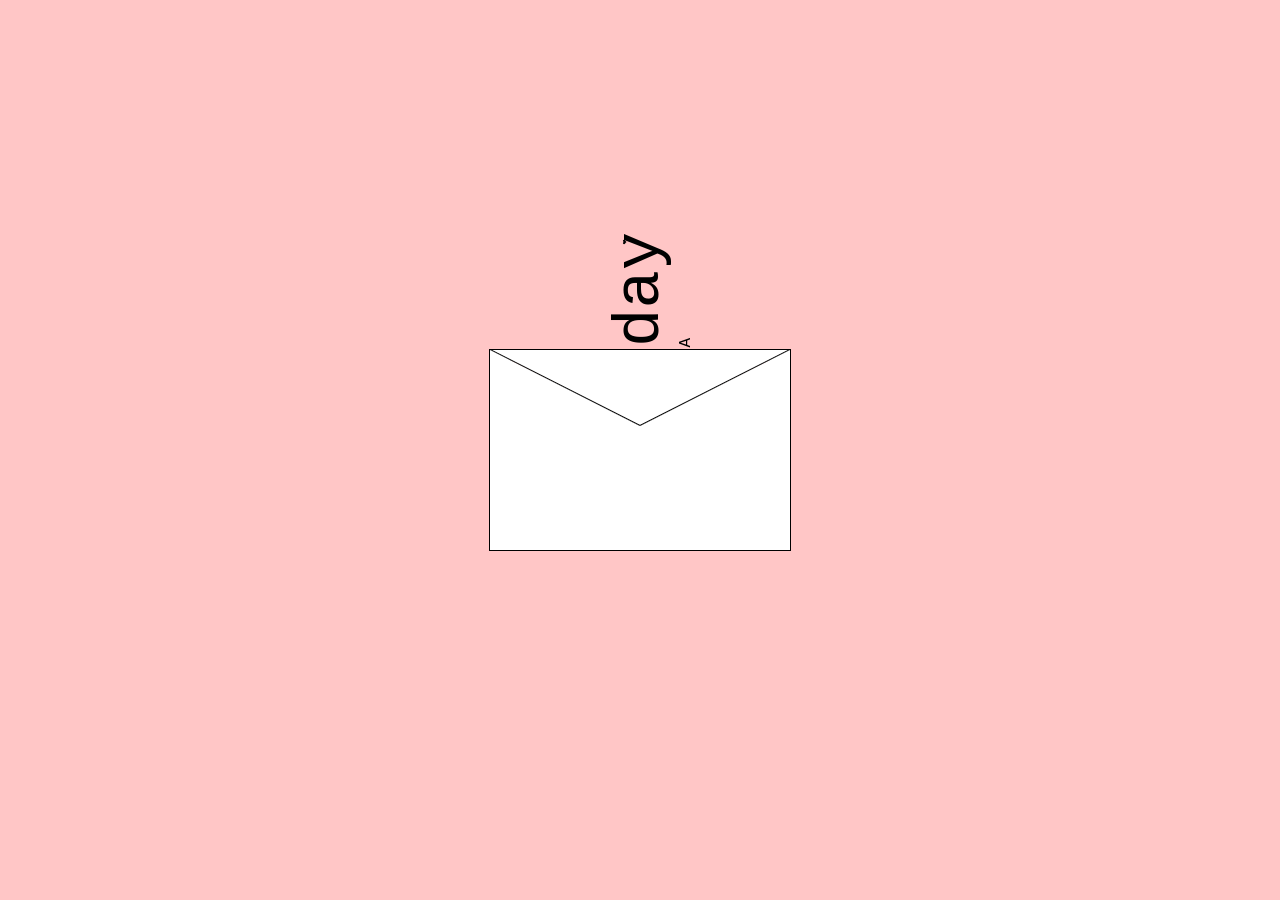
==== index.html @ 7ab81087 "added files" ====
<!DOCTYPE html>
<html lang="en">
<head>
    <meta charset="UTF-8">
    <meta name="viewport" content="width=device-width, initial-scale=1.0">
    <title>Happy Bday Noodles</title>
    <link
        href="https://fonts.googleapis.com/css2?family=Annie+Use+Your+Telescope&family=Petemoss&family=Roboto:ital,wght@0,100..900;1,100..900&family=Shantell+Sans:ital,wght@0,300..800;1,300..800&display=swap"
        rel="stylesheet">
    <link rel="stylesheet" href="styles.css">
</head>
<body>
    <div class="envelope">
        <div class="envelope-lid"></div>
        <div class="envelope-lid envelope-lid-secondary"></div>
        <div class="card-wrapper">
            <div class="card">
                <div class="card-cover">
                    <div class="card-side card-side-primary">
                        <h1 class="card-title">
                            <span class="card-title-secondary">Happy</span>
                            <span class="card-title-main">Birthday <span
                                    class="card-title-apostrophe">❤️</span>
                            <span class="card-title-secondary">Thripura</span>
                        </h1>
                    </div>
                    <div class="card-side card-side-secondary"></div>
                </div>
                <div class="card-body">
                    <p>To my best friend,</p>
                    <p> Your are the one whom i met first in this college and do you know in our entire class i used to talk with you only. 
                        i wanna make more memories with u in all these 4 years.i dont know how you became my closest friend in this short period.
                        I hope this year brings you lots of happiness, success, and everything you dream of. And I hope our friendship keeps getting stronger with every semester.
                    </p>
                    <p>Happy Birthday Noodles!</p>
                </div>
            </div>
        </div>
        <div class="heart-seal"></div> </div>

       <script  src="script.js"></script>
</body>
</html>
---- styles.css ----
*,
*::before,
*::after {
    box-sizing: border-box;
    margin: 0;
    padding: 0;
}

body {
    font-family: "Roboto", serif;
    background-color: #FFC6C6;
}

.card-wrapper {
    perspective: 1000px;
    transform: rotate(-90deg);
}

.card {
    width: 180px;
    height: 280px;
    background-color: #d00000;
    border: 1px solid;
    transform-style: preserve-3d;
    will-change: transform;
    transition: transform 250ms;
    box-shadow: inset 5px 0 10px rgba(0, 0, 0, 0.1);
}

.envelope:hover .card {
    transform: rotateY(-15deg);
    transition-delay: 1750ms;
}

/* Card cover styling */
.card-cover {
    position: absolute;
    inset: 0;
    text-align: center;
    outline: 1px solid #000;
    transform-style: preserve-3d;
    transform-origin: left;
    transition: transform 500ms 0ms;
}

.envelope:hover .card-cover {
    transform: rotateY(-135deg);
    transition-delay: 3250ms;
}

.card-side {
    position: absolute;
    inset: 0;
    backface-visibility: hidden;
    background-color: #d00000;
    display: grid;
    place-items: center;
}

.card-side-secondary {
    background-color: #d00000;
    transform: rotateY(180deg);
    box-shadow: inset -5px 0 10px rgba(0, 0, 0, 0.1);
}

.card-title {
    position: relative;
    font-weight: 300;
    text-align: center;
    user-select: none;
}

.card-title span {
    display: block;
}

.card-title-secondary{
    font-size: 16px;
    letter-spacing: 3px;
    text-transform: uppercase;
}

.card-title-main {
    font-family:'Courier New', Courier, monospace;
    font-size: 64px;
    font-weight: 400;
}

.card-title-apostrophe {
    position: absolute;
    top: 34px;
    right: 8px;
    font-size: 8px;
}

/* Card body styling */
.card-body {
    font-family: "Shantell Sans", serif;
    padding: 14px;
}

.card-body p {
    font-size: 10px;
    font-weight: 300;
    color: white;
}
.card-body p+p {
    margin-top: 10px;
}

/* Envelope styling */
.envelope {
    width: 300px;
    height: 200px;
    background-color: white;
    display: grid;
    place-content: center;
    cursor: pointer;
    position: absolute;
    top: 50%;
    left: 50%;
    transform: translate(-50%, -50%);
    box-shadow: 0 0 0 1px #000;
}

.envelope::after {
    content: '';
    position: absolute;
    inset: 0;
    border-top: 75px solid transparent;
    border-right: 150px solid white;
    border-bottom: 125px solid white;
    border-left: 150px solid white;
}

.envelope:hover .card-wrapper {
    animation: show-card 1000ms 600ms forwards;
}

.envelope:not(:hover) .card-wrapper {
    animation: hide-card 1000ms forwards;
}

/* Keyframes */
@keyframes show-card {
    50% {
        transform: translateY(-75%) rotate(-90deg);
        z-index: -1;
    }

    100% {
        transform: translateY(0) rotate(0deg);
        z-index: 10;
    }
}

@keyframes hide-card {
    0% {
        z-index: 10;
        transform: rotate(0deg);
    }

    50% {
        transform: translateY(-75%) rotate(-90deg);
        z-index: -1;
    }

    100% {
        transform: translateY(0) rotate(-90deg);

    }
}

/* Card lid styling */
.envelope-lid {
    position: absolute;
    inset: 0;
    z-index: 1;
}

.envelope-lid::before,
.envelope-lid::after {
    content: '';
    position: absolute;
    top: 0;
    width: 1px;
    height: calc(100% - 31.85px);
    background-color: #000;
}

.envelope-lid::before {
    left: 0;
    transform: rotate(-63.1deg);
    transform-origin: top left;
}

.envelope-lid::after {
    right: 0;
    transform: rotate(63.1deg);
    transform-origin: top right;
}

.envelope-lid-secondary {
    background-color: #fff;
    clip-path: polygon(50% 38%, 0 0, 100% 0);
    transition: transform 500ms 1000ms;
    transform-origin: top;
}

.envelope:hover .envelope-lid-secondary {
    transform: rotateX(180deg);
    transition-delay: 100ms;
    animation: open-lid-stacking 500ms forwards;

}

.envelope:not(:hover) .envelope-lid-secondary {
    animation: close-lid-stacking 1250ms forwards;

}

@keyframes open-lid-stacking {
    50% {
        z-index: 1;
    }

    100% {
        z-index: -1;
    }
}

@keyframes close-lid-stacking {

    0%,
    50% {
        z-index: -2;

    }

    100% {
        z-index: 1;
    }
}

/* Heart Seal */

.heart-seal {
    position: absolute;
    top: 37%;
    left: 50%;
    transform: translate(-50%, -50%);
    width: 36px;
    height: 32px; 
    background-image: url("heart-seal.png");
    background-size: cover; 
    background-repeat: no-repeat;
    z-index: 2;
    opacity: 1;
    transition: opacity 2s ease;
}
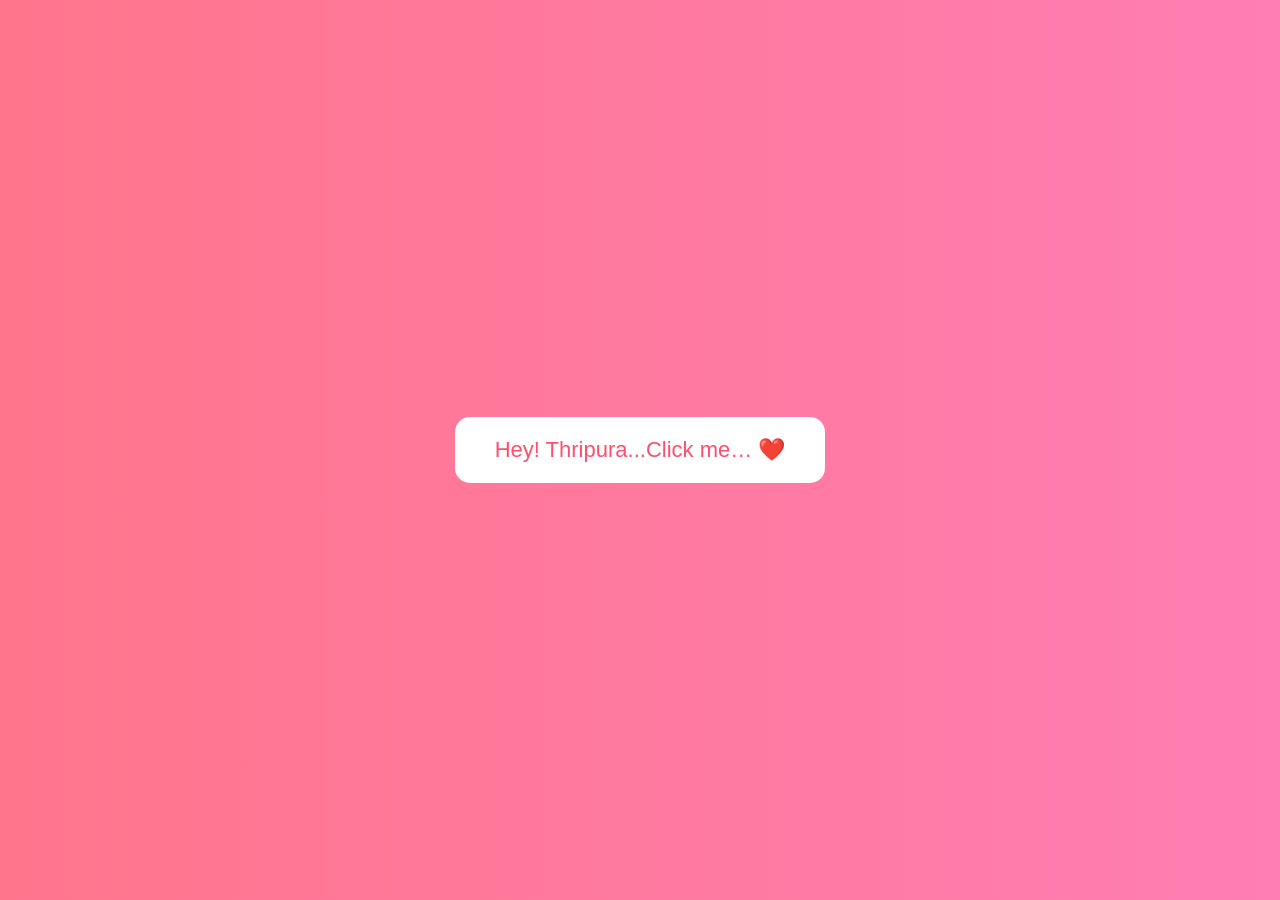
==== commit a92a7b68: "updated code with animation" ====
--- a/index.html
+++ b/index.html
@@ -1,43 +1,91 @@
 <!DOCTYPE html>
 <html lang="en">
 <head>
-    <meta charset="UTF-8">
-    <meta name="viewport" content="width=device-width, initial-scale=1.0">
-    <title>Happy Bday Noodles</title>
-    <link
-        href="https://fonts.googleapis.com/css2?family=Annie+Use+Your+Telescope&family=Petemoss&family=Roboto:ital,wght@0,100..900;1,100..900&family=Shantell+Sans:ital,wght@0,300..800;1,300..800&display=swap"
-        rel="stylesheet">
-    <link rel="stylesheet" href="styles.css">
+  <meta charset="UTF-8">
+  <title>HBD FRND🎉</title>
+  <style>
+    body {
+      margin: 0;
+      font-family: 'Comic Sans MS', cursive;
+      text-align: center;
+      background: linear-gradient(to right, #ff758c, #ff7eb3);
+      height: 100vh;
+      display: flex;
+      justify-content: center;
+      align-items: center;
+      overflow: hidden;
+      color: white;
+    }
+
+    button {
+      padding: 20px 40px;
+      font-size: 22px;
+      border: none;
+      border-radius: 15px;
+      background: white;
+      color: #ff4d6d;
+      cursor: pointer;
+      transition: 0.3s;
+    }
+
+    button:hover {
+      transform: scale(1.1);
+    }
+
+    #page1, #page2 {
+      display: none;
+    }
+
+    .heart {
+      position: absolute;
+      font-size: 20px;
+      animation: float 5s linear infinite;
+    }
+
+    @keyframes float {
+      0% { transform: translateY(100vh); }
+      100% { transform: translateY(-10vh); }
+    }
+  </style>
 </head>
 <body>
-    <div class="envelope">
-        <div class="envelope-lid"></div>
-        <div class="envelope-lid envelope-lid-secondary"></div>
-        <div class="card-wrapper">
-            <div class="card">
-                <div class="card-cover">
-                    <div class="card-side card-side-primary">
-                        <h1 class="card-title">
-                            <span class="card-title-secondary">Happy</span>
-                            <span class="card-title-main">Birthday <span
-                                    class="card-title-apostrophe">❤️</span>
-                            <span class="card-title-secondary">Thripura</span>
-                        </h1>
-                    </div>
-                    <div class="card-side card-side-secondary"></div>
-                </div>
-                <div class="card-body">
-                    <p>To my best friend,</p>
-                    <p> Your are the one whom i met first in this college and do you know in our entire class i used to talk with you only. 
-                        i wanna make more memories with u in all these 4 years.i dont know how you became my closest friend in this short period.
-                        I hope this year brings you lots of happiness, success, and everything you dream of. And I hope our friendship keeps getting stronger with every semester.
-                    </p>
-                    <p>Happy Birthday Noodles!</p>
-                </div>
-            </div>
-        </div>
-        <div class="heart-seal"></div> </div>
 
-       <script  src="script.js"></script>
+<!-- PAGE 1 -->
+<div id="page1">
+  <button onclick="goToPage2()">Hey! Thripura...Click me… ❤️</button>
+</div>
+
+<!-- PAGE 2 -->
+<div id="page2">
+  <h1>👀 Ready for next level?</h1>
+  <button onclick="goToFinal()">Click for real surprise 🎁</button>
+</div>
+
+<script>
+  // show first page
+  document.getElementById("page1").style.display = "block";
+
+  function goToPage2() {
+    document.getElementById("page1").style.display = "none";
+    document.getElementById("page2").style.display = "block";
+    createHearts();
+  }
+
+  function goToFinal() {
+    window.location.href = "bday.html"; // 🔥 opens your main surprise page
+  }
+
+  function createHearts() {
+    for (let i = 0; i < 30; i++) {
+      let heart = document.createElement("div");
+      heart.innerHTML = "❤️";
+      heart.className = "heart";
+      heart.style.left = Math.random() * 100 + "vw";
+      heart.style.animationDuration = (Math.random() * 3 + 2) + "s";
+      document.body.appendChild(heart);
+    }
+  }
+</script>
+
 </body>
 </html>
